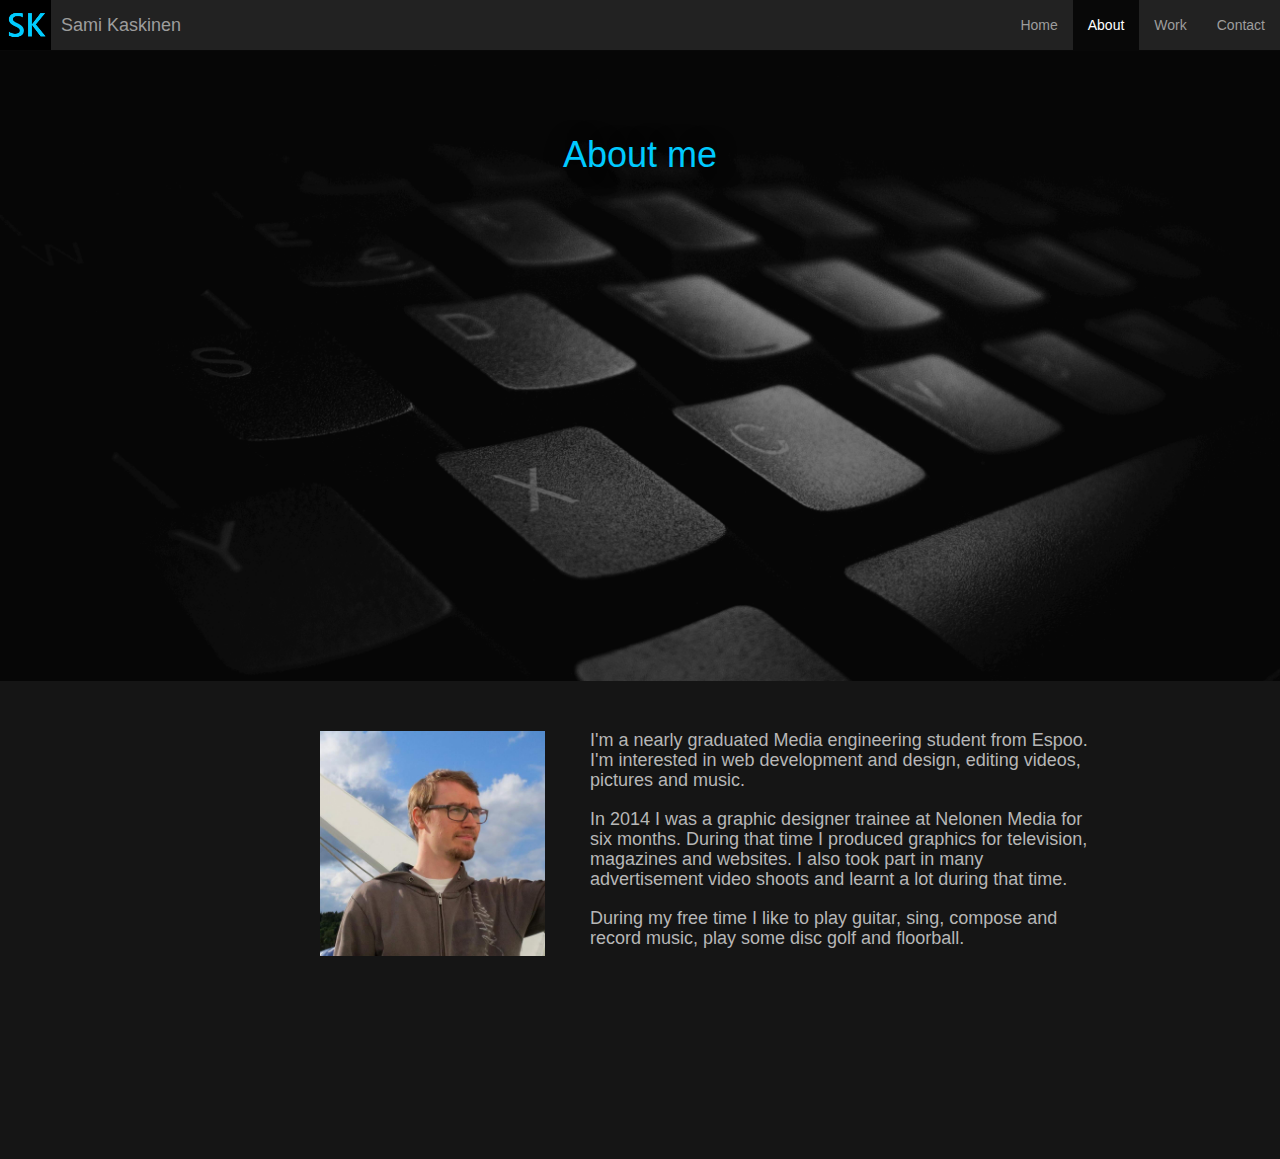
==== pages/about.html @ b9852294 "Adding homepage to Git" ====
<!DOCTYPE html>
<html lang="en">
  <head>
    <meta charset="utf-8">
    <meta http-equiv="X-UA-Compatible" content="IE=edge">
    <meta name="viewport" content="width=device-width, initial-scale=1">
    
    <link rel="icon" href="../img/favicon.png" sizes="16x16" type="image/png">
    
    <title>Sami Kaskinen</title>
    <link rel="stylesheet" href="../css/style.css">
    <link href="../bootstrap-3.3.6-dist/css/bootstrap.min.css" rel="stylesheet">
    <!-- HTML5 shim and Respond.js for IE8 support of HTML5 elements and media queries -->
    <!-- WARNING: Respond.js doesn't work if you view the page via file:// -->
    
      <script src="https://oss.maxcdn.com/html5shiv/3.7.2/html5shiv.min.js"></script>
      <script src="https://oss.maxcdn.com/respond/1.4.2/respond.min.js"></script>
    
  </head>
  <body>
    <nav class="navbar navbar-inverse navbar-static-top">
  <div class="container-fluid">
    <!-- Brand and toggle get grouped for better mobile display -->
    <div class="navbar-header">
      <button type="button" class="navbar-toggle collapsed" data-toggle="collapse" data-target="#bs-example-navbar-collapse-1" aria-expanded="false">
        <span class="sr-only">Toggle navigation</span>
        <span class="icon-bar"></span>
        <span class="icon-bar"></span>
        <span class="icon-bar"></span>
      </button>
      <a href="../index.html"><img class="navbar-brand" style="padding: inherit;" src="../img/favicon.png"><a class="navbar-brand" href="../index.html"> <span class="brand-name">Sami Kaskinen </span></a>
    </div>

    <!-- Collect the nav links, forms, and other content for toggling -->
    <div class="collapse navbar-collapse" id="bs-example-navbar-collapse-1">
 
      <ul class="nav navbar-nav navbar-right">
        <li ><a href="../index.html">Home <span class="sr-only">(current)</span></a></li>
        <li class="active"><a href="about.html">About</a></li>
        <li><a href="work.html">Work</a></li>
        <li><a href="contact.html">Contact</a></li>
      </ul>
    </div>
  </div>
</nav>
<div class="page-content">
    <div class="header"> 
            <div class="header-text">      
                <h1 class="blue">About me</h1>
                <h1 class="blue"></h1>
            </div>
    </div>
    
    
     <!-- <h1 class="blue text-center content-header">Creative skill set</h1> -->
      <br/>
      <br/>
      
      <div class="grey">
        <div class="content">
          
      
         
            
        
        <div class="portrait col-lg-3 col-md-3">
            
        </div>
        
        
      <div class="">
        
        <h4 class="about col-lg-5 col-md-5">I'm a nearly graduated Media engineering student from Espoo. I'm interested in web development and 
           design, editing videos, pictures and music.<br><br>
          In 2014 I was a graphic designer trainee at Nelonen Media for six months. During that time I produced graphics for television, 
          magazines and websites. I also took part in many advertisement video shoots and learnt a lot during that time.<br><br>
          During my free time I like to play guitar, sing, compose and record music, play some disc golf and floorball.
           </h4>
      </div> 
      
            
            
       
      </div>
      </div>
      </div> 
    
    
    </div>
    <script src="https://ajax.googleapis.com/ajax/libs/jquery/1.11.3/jquery.min.js"></script>
    <script src="../bootstrap-3.3.6-dist/js/bootstrap.min.js"></script>
  </body>
</html>
---- css/style.css ----
/* MUOKKAA HEADER KUVAN 
KORKEUS PIENEMMILLÄ RUUTUKOKOILLA 
!!!!!!!!!!!!!!!!!!!!!!!!!!!!!!!!!!!
!!!!!!!!!!!!!!!!!!!!!!!!!!!!!!!!!!!
!!!!!!!!!!!!!!!!!!!!!!!!!!!!!!!!!!!
!!!!!!!!!!!!!!!!!!!!!!!!!!!!!!!!!!!
*/


body{
    color:#C3C3C3;
}

.page-content{
    background-color: #151515;
    position: relative;
    margin-top:-20px;
    
   
}    

.header{
    background-image: url(../img/keyboard-comp.png); 
    background-size: cover;
    background-position: center;
    background-attachment: fixed;
    height: 70vh;
    width: 100%;
    padding-left: 10%;
    padding-right: 10%;
    color: white;
    box-sizing: border-box;
    text-align: center;
    padding-top:5%;
    z-index:2; 
    text-shadow: 0 0 20px black;
}

.content-header{
    padding-top: 30px;
}

.icon{
    font-size: 3.5em;
    margin-bottom:-10px;
}

.icon-small{
    font-size: 2em;
    margin-bottom:-10px;
}

.link-logo2{
    margin-bottom:100px;
}


    /* Slider */
    .slider{
        display: none;
    }

.inline{
    display: inline-block;
}

.contact{
    position: relative;
    top: -0.5em;
    padding-left: 0.3em;
}

.name{
    /* padding-bottom: 1em; */
    font-size: 2em;
}

.link-logo1{
    height:4em;
    width:auto;
    margin:auto;
    margin-right:2em;
    
   
    
}

.link-logo2{
    height:4em;
    width:auto;
    margin:auto;    
    margin-right:2em;
    
    
}

.link-spacing {
    padding-bottom: 100px;
   
}






.centered-col{
float: none;
    display: block;
    margin-left: auto;
    margin-right: auto;
}



.portrait{
    background-image: url(../img/omakuva.jpg);
    background-size: contain; 
    background-repeat: no-repeat;
    height:300px;
    max-width:225px; 
    margin-top: 10px;  
 
}


.vimeo iframe{
    display: block;
    position: relative;
    margin: auto;
    margin-bottom: 50px;
}

.carousel-div{
    width:80%;
}

.carousel-img{
    width:100%;
}

/* Custom colors */

.blue{
    color:#00CAFF;
    opacity: 1;
}

.grey{
    color:#B7B7B7;
    text-align: center;
}



/* Ruutukoot Breakpoints*/


@media only screen and (min-width: 600px) and (max-width: 767px) {
    .expertise{
        padding-bottom: 5em;
    }

    .ind-exp{
        padding-bottom: 3em;
    }

}  

/* Isoin ruutukoko */
@media only screen and (min-width: 768px)  {
.expertise{
    padding-bottom: 20em;
}
.ind-exp{
    padding-bottom: 3em;
}
  .brand-name{
        margin-left:10px;  
    }

    .portrait{
        margin-left:25%;
        margin-right:30px;
    }
     .about{
        padding-bottom:200px;
        display:inline-block;
        text-align:left;
        /*width:40%; 
        margin-right: 14em;
        margin-bottom:100px; */
    }

    .content{
        margin-left: auto;
        margin-right: auto;
    }

    /* Video */
    .embed-container { 
        position: relative; 
        padding-bottom: 56.25%; 
        height: 0; 
        overflow: hidden; 
        max-width: 900px; 
        width:80%;
        margin:auto;
       
    } 
    .embed-container iframe, 
    .embed-container object, 
    .embed-container embed 
    { position: absolute; 
        top: 0; 
        left: 0; 
        width: 100%; 
        height: 100%; 
    }






    /* Soundcloud */
    .soundcloud { 
        position: relative; 
        padding-bottom: 56.25%; 
        height: 0; 
        overflow: hidden; 
        max-width: 800px; 
        width:80%;
        
        margin:auto;
        padding-bottom:-200px
       
    } 
    .soundcloud iframe, 
    .soundcloud object, 
    .soundcloud embed 
    { position: absolute; 
        top: 0; 
        left: 0; 
        width: 100%; 
        height: 60%; 
        margin-bottom:-200px;
    }
    

}

@media only screen and (min-width: 992px) and (max-width: 1200px) {
.about{
        /*width:35%; 
        margin-right:13em*/
        display:inline-block;
        text-align:left;
        
    }
     .portrait{
        width: 200px;
        margin-left: 20%;
        margin-right:30px;
    }
  
}
@media only screen and (min-width: 768px) and (max-width: 991px) {
.about{
        width:42%; 
        display:inline-block;
        text-align:left;
        margin-left:-15%;
        
    }
     .portrait{
        min-width: 190px;
        margin-left: 17%;
        width:25%;
        float:left;
        margin-right:30px;
    }
}


/* Keskikoko */
@media only screen and (max-width: 767px){
   
    
    .col-own{
        width:70%;
        margin: auto;
    }

    .brand-name{
        margin-left:-5px; 
    }

    .portrait{
        margin-left: auto;
        margin-right: auto;
        min-width: 150px;
        margin-bottom:-30px;

    }
    .about{
        width:80%;
        margin-left: auto;
        margin-right: auto;
        padding-bottom:50px;      
    }

    /* Video */
    .embed-container { 
        position: relative; 
        padding-bottom: 56.25%; 
        height: 0; 
        overflow: hidden; 
        max-width: 800px; 
        width:80%;
        margin:auto;
       
    } 
    .embed-container iframe, 
    .embed-container object, 
    .embed-container embed 
    { position: absolute; 
        top: 0; 
        left: 0; 
        width: 100%; 
        height: 100%; 
    }
}
/* Pienin ruutukoko */
@media only screen and (max-width: 400px){
    
    .brand-name{
       display:none;
        
    }


    /* Video */
    .embed-container { 
        position: relative; 
        padding-bottom: 56.25%; 
        height: 0; 
        overflow: hidden; 
        max-width: 800px; 
        width:80%;
        margin:auto;
       
    } 
    .embed-container iframe, 
    .embed-container object, 
    .embed-container embed 
    { position: absolute; 
        top: 0; 
        left: 0; 
        width: 100%; 
        height: 100%; 
    }


    /* Soundcloud */
    .soundcloud { 
        position: relative; 
        padding-bottom: 56.25%; 
        height: 0; 
        overflow: hidden; 
        max-width:800px;
        min-width: 200px; 
        width:80%;
        margin:auto;
        padding-bottom:-200px
       
    } 
    .soundcloud iframe, 
    .soundcloud object, 
    .soundcloud embed 
    { position: absolute; 
        top: 0; 
        left: 0; 
        width: 100%; 
        height: 60%; 
        margin-bottom:-200px;
    }

}







/* Image carousel style*/

/* jssor slider bullet navigator skin 01 css */
        /*
        .jssorb01 div           (normal)
        .jssorb01 div:hover     (normal mouseover)
        .jssorb01 .av           (active)
        .jssorb01 .av:hover     (active mouseover)
        .jssorb01 .dn           (mousedown)
        */
        .jssorb01 {
            position: absolute;
        }
        .jssorb01 div, .jssorb01 div:hover, .jssorb01 .av {
            position: absolute;
            /* size of bullet elment */
            width: 12px;
            height: 12px;
            border-radius: 10px;
            filter: alpha(opacity=70);
            opacity: .7;
            overflow: hidden;
            cursor: pointer;
            
        }
        .jssorb01 div { background-color: #00CAFF; }
        .jssorb01 div:hover, .jssorb01 .av:hover { background-color: #0081A2; }
        .jssorb01 .av { background-color: #151515; }
        .jssorb01 .dn, .jssorb01 .dn:hover { background-color: #555555; }

        /* jssor slider arrow navigator skin 03 css */
        /*
        .jssora03l                  (normal)
        .jssora03r                  (normal)
        .jssora03l:hover            (normal mouseover)
        .jssora03r:hover            (normal mouseover)
        .jssora03l.jssora03ldn      (mousedown)
        .jssora03r.jssora03rdn      (mousedown)
        */
        .jssora03l, .jssora03r {
            display: block;
            position: absolute;
            /* size of arrow element */
            width: 55px;
            height: 55px;
            cursor: pointer;
            background: url('../slider.jquery/img/a22.png') no-repeat;
            overflow: hidden;
        }
        .jssora03l { background-position: -3px -33px; }
        .jssora03r { background-position: -63px -33px; }
        .jssora03l:hover { background-position: -123px -33px; }
        .jssora03r:hover { background-position: -183px -33px; }
        .jssora03l.jssora03ldn { background-position: -243px -33px; }
        .jssora03r.jssora03rdn { background-position: -303px -33px; }
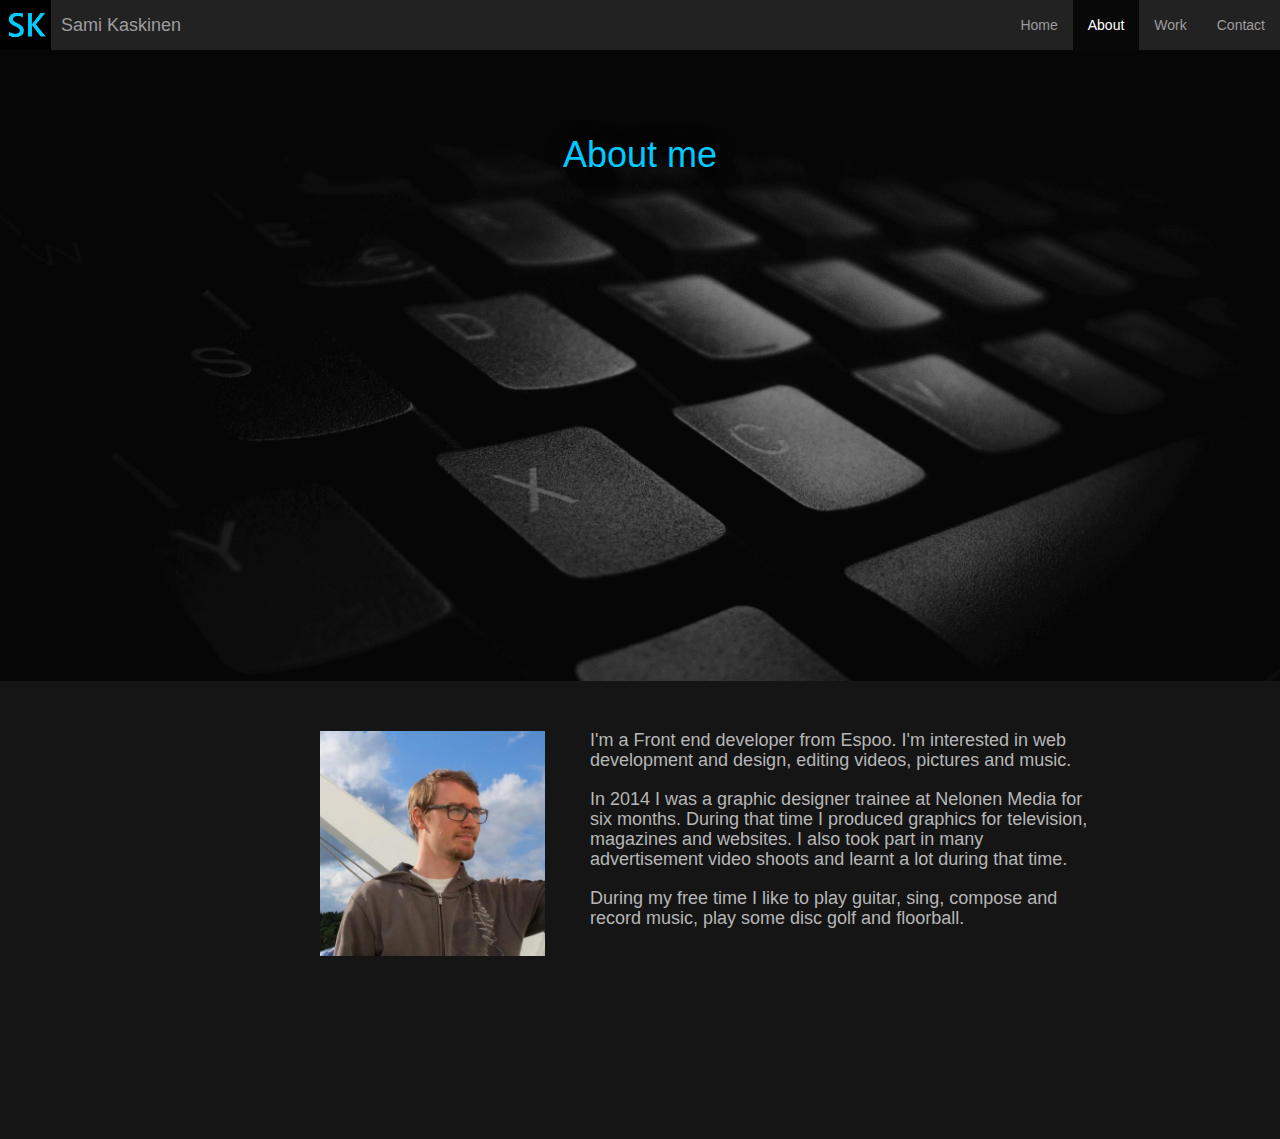
==== commit 009dc44e: "Refactor html files" ====
--- a/pages/about.html
+++ b/pages/about.html
@@ -1,41 +1,37 @@
 <!DOCTYPE html>
 <html lang="en">
-  <head>
-    <meta charset="utf-8">
-    <meta http-equiv="X-UA-Compatible" content="IE=edge">
-    <meta name="viewport" content="width=device-width, initial-scale=1">
-    
-    <link rel="icon" href="../img/favicon.png" sizes="16x16" type="image/png">
-    
-    <title>Sami Kaskinen</title>
-    <link rel="stylesheet" href="../css/style.css">
-    <link href="../bootstrap-3.3.6-dist/css/bootstrap.min.css" rel="stylesheet">
-    <!-- HTML5 shim and Respond.js for IE8 support of HTML5 elements and media queries -->
-    <!-- WARNING: Respond.js doesn't work if you view the page via file:// -->
-    
-      <script src="https://oss.maxcdn.com/html5shiv/3.7.2/html5shiv.min.js"></script>
-      <script src="https://oss.maxcdn.com/respond/1.4.2/respond.min.js"></script>
-    
-  </head>
-  <body>
-    <nav class="navbar navbar-inverse navbar-static-top">
+
+<head>
+  <meta charset="utf-8">
+  <meta http-equiv="X-UA-Compatible" content="IE=edge">
+  <meta name="viewport" content="width=device-width, initial-scale=1">
+  <link rel="icon" href="../img/favicon.png" sizes="16x16" type="image/png">
+  <title>Sami Kaskinen</title>
+  <link rel="stylesheet" href="../css/style.css">
+  <link href="../bootstrap-3.3.6-dist/css/bootstrap.min.css" rel="stylesheet">
+  <!-- HTML5 shim and Respond.js for IE8 support of HTML5 elements and media queries -->
+  <!-- WARNING: Respond.js doesn't work if you view the page via file:// -->
+  <script src="https://oss.maxcdn.com/html5shiv/3.7.2/html5shiv.min.js"></script>
+  <script src="https://oss.maxcdn.com/respond/1.4.2/respond.min.js"></script>
+</head>
+<body>
+<nav class="navbar navbar-inverse navbar-static-top">
   <div class="container-fluid">
     <!-- Brand and toggle get grouped for better mobile display -->
     <div class="navbar-header">
-      <button type="button" class="navbar-toggle collapsed" data-toggle="collapse" data-target="#bs-example-navbar-collapse-1" aria-expanded="false">
-        <span class="sr-only">Toggle navigation</span>
-        <span class="icon-bar"></span>
-        <span class="icon-bar"></span>
-        <span class="icon-bar"></span>
-      </button>
+      <button type="button" class="navbar-toggle collapsed" data-toggle="collapse" data-target="#bs-example-navbar-collapse-1"
+        aria-expanded="false">
+      <span class="sr-only">Toggle navigation</span>
+      <span class="icon-bar"></span>
+      <span class="icon-bar"></span>
+      <span class="icon-bar"></span>
+    </button>
       <a href="../index.html"><img class="navbar-brand" style="padding: inherit;" src="../img/favicon.png"><a class="navbar-brand" href="../index.html"> <span class="brand-name">Sami Kaskinen </span></a>
     </div>
-
     <!-- Collect the nav links, forms, and other content for toggling -->
     <div class="collapse navbar-collapse" id="bs-example-navbar-collapse-1">
- 
       <ul class="nav navbar-nav navbar-right">
-        <li ><a href="../index.html">Home <span class="sr-only">(current)</span></a></li>
+        <li><a href="../index.html">Home <span class="sr-only">(current)</span></a></li>
         <li class="active"><a href="about.html">About</a></li>
         <li><a href="work.html">Work</a></li>
         <li><a href="contact.html">Contact</a></li>
@@ -44,50 +40,28 @@
   </div>
 </nav>
 <div class="page-content">
-    <div class="header"> 
-            <div class="header-text">      
-                <h1 class="blue">About me</h1>
-                <h1 class="blue"></h1>
-            </div>
+  <div class="header">
+    <div class="header-text">
+      <h1 class="blue">About me</h1>
+      <h1 class="blue"></h1>
     </div>
-    
-    
-     <!-- <h1 class="blue text-center content-header">Creative skill set</h1> -->
-      <br/>
-      <br/>
-      
-      <div class="grey">
-        <div class="content">
-          
-      
-         
-            
-        
-        <div class="portrait col-lg-3 col-md-3">
-            
-        </div>
-        
-        
-      <div class="">
-        
-        <h4 class="about col-lg-5 col-md-5">I'm a nearly graduated Media engineering student from Espoo. I'm interested in web development and 
-           design, editing videos, pictures and music.<br><br>
-          In 2014 I was a graphic designer trainee at Nelonen Media for six months. During that time I produced graphics for television, 
-          magazines and websites. I also took part in many advertisement video shoots and learnt a lot during that time.<br><br>
-          During my free time I like to play guitar, sing, compose and record music, play some disc golf and floorball.
-           </h4>
-      </div> 
-      
-            
-            
-       
+  </div>
+  <br/>
+  <br/>
+  <div class="grey">
+    <div class="content">
+      <div class="portrait col-lg-3 col-md-3">
       </div>
-      </div>
-      </div> 
-    
-    
+      <h4 class="about col-lg-5 col-md-5">I'm a Front end developer from Espoo. I'm interested in web development and design, editing
+        videos, pictures and music.<br><br> In 2014 I was a graphic designer trainee at Nelonen Media for six months. During
+        that time I produced graphics for television, magazines and websites. I also took part in many advertisement video
+        shoots and learnt a lot during that time.<br><br> During my free time I like to play guitar, sing, compose and
+        record music, play some disc golf and floorball.
+      </h4>
     </div>
-    <script src="https://ajax.googleapis.com/ajax/libs/jquery/1.11.3/jquery.min.js"></script>
-    <script src="../bootstrap-3.3.6-dist/js/bootstrap.min.js"></script>
-  </body>
+  </div>
+</div>
+<script src="https://ajax.googleapis.com/ajax/libs/jquery/1.11.3/jquery.min.js"></script>
+<script src="../bootstrap-3.3.6-dist/js/bootstrap.min.js"></script>
+</body>
 </html>